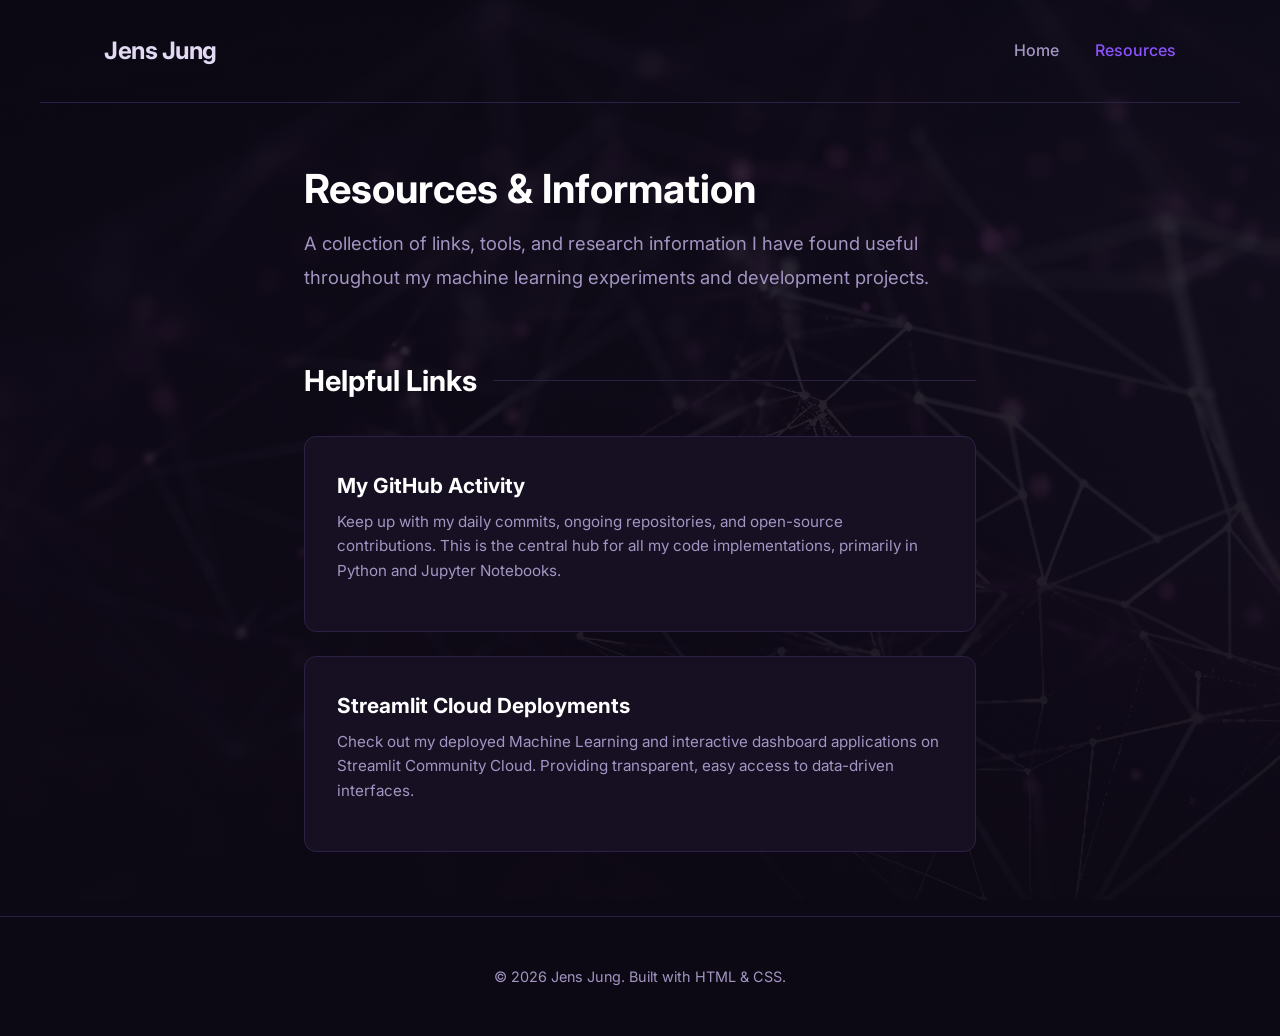
==== resources.html @ b27b84d1 "Fix mobile alignment for profile section" ====
<!DOCTYPE html>
<html lang="en">

<head>
    <meta charset="UTF-8">
    <meta name="viewport" content="width=device-width, initial-scale=1.0">
    <title>Jens Jung - Resources</title>
    <meta name="description" content="Helpful resources, links, and documents shared by Jens Jung.">
    <link href="https://fonts.googleapis.com/css2?family=Inter:wght@400;500;600;700&display=swap" rel="stylesheet">
    <link rel="stylesheet" href="style.css?v=3">
</head>

<body>
    <header>
        <a href="index.html" style="text-decoration: none;">
            <h1>Jens Jung</h1>
        </a>
        <nav>
            <a href="index.html">Home</a>
            <a href="resources.html" class="active">Resources</a>
        </nav>
    </header>

    <main>
        <section class="intro">
            <div class="intro-content">
                <h2>Resources & Information</h2>
                <p>
                    A collection of links, tools, and research information I have found useful throughout my machine
                    learning experiments and development projects.
                </p>
            </div>
        </section>

        <section class="projects">
            <h2 class="section-title">Helpful Links</h2>
            <div class="projects-grid">

                <a href="https://github.com/J90J" target="_blank" class="project-card">
                    <h3>My GitHub Activity</h3>
                    <p>
                        Keep up with my daily commits, ongoing repositories, and open-source contributions. This is the
                        central hub for all my code implementations, primarily in Python and Jupyter Notebooks.
                    </p>
                </a>

                <a href="https://share.streamlit.io/" target="_blank" class="project-card">
                    <h3>Streamlit Cloud Deployments</h3>
                    <p>
                        Check out my deployed Machine Learning and interactive dashboard applications on Streamlit
                        Community Cloud. Providing transparent, easy access to data-driven interfaces.
                    </p>
                </a>

            </div>
        </section>
    </main>

    <footer>
        <p>&copy; 2026 Jens Jung. Built with HTML & CSS.</p>
    </footer>
</body>

</html>
---- style.css ----
:root {
  --bg-color: #0d0914;
  /* Deep black with a hint of purple */
  --text-primary: #e2d9f3;
  --text-secondary: #a395c3;
  --accent-color: #8c52ff;
  /* Vibrant dark purple */
  --accent-hover: #a67cff;
  --card-bg: #161022;
  --border-color: #2d2046;
}

* {
  box-sizing: border-box;
  margin: 0;
  padding: 0;
}

body {
  font-family: 'Inter', system-ui, -apple-system, sans-serif;
  background-color: var(--bg-color);
  background-image: linear-gradient(rgba(13, 9, 20, 0.85), rgba(13, 9, 20, 0.95)), url('wallpaper.jpg');
  background-size: cover;
  background-attachment: fixed;
  background-position: center;
  color: var(--text-primary);
  line-height: 1.6;
  padding: 0;
  margin: 0;
}

header {
  padding: 2rem 5%;
  max-width: 1200px;
  margin: 0 auto;
  display: flex;
  justify-content: space-between;
  align-items: center;
  border-bottom: 1px solid var(--border-color);
}

header h1 {
  font-size: 1.5rem;
  font-weight: 700;
  color: var(--text-primary);
  letter-spacing: -0.5px;
}

nav a {
  color: var(--text-secondary);
  text-decoration: none;
  margin-left: 2rem;
  font-size: 1rem;
  transition: color 0.3s ease;
  font-weight: 500;
}

nav a:hover,
nav a.active {
  color: var(--accent-color);
}

main {
  max-width: 800px;
  margin: 4rem auto;
  padding: 0 5%;
}

.intro {
  margin-bottom: 4rem;
  animation: fadeInDown 0.8s ease forwards;
  display: flex;
  align-items: flex-start;
  gap: 3rem;
  justify-content: space-between;
}

.intro-content {
  flex: 1;
}

.profile-section {
  flex-shrink: 0;
  display: flex;
  flex-direction: column;
  align-items: center;
  gap: 1.5rem;
  margin-top: 2.5rem;
}


.profile-pic {
  width: 250px;
  height: 250px;
  border-radius: 50%;
  overflow: hidden;
  border: 4px solid var(--border-color);
  box-shadow: 0 10px 30px rgba(140, 82, 255, 0.2);
}

.profile-pic img {
  width: 100%;
  height: 100%;
  object-fit: cover;
  transform: scale(1.2);
  object-position: center 10%;
}

.intro h2 {
  font-size: 2.5rem;
  margin-top: 0;
  line-height: 1.1;
  margin-bottom: 1rem;
  color: #fff;
}

.intro p {
  font-size: 1.15rem;
  color: var(--text-secondary);
  line-height: 1.8;
}

.links {
  display: flex;
  flex-direction: column;
  gap: 1.25rem;
  width: 100%;
  align-items: stretch;
}

.links a {
  padding: 1rem 1.5rem;
  border-radius: 12px;
  text-decoration: none;
  font-weight: 600;
  font-size: 1.1rem;
  transition: all 0.4s cubic-bezier(0.175, 0.885, 0.32, 1.275);
  display: inline-flex;
  align-items: center;
  justify-content: center;
  gap: 1rem;
}

.btn-primary {
  background-color: var(--accent-color);
  color: #fff;
  border: 1px solid var(--accent-color);
  box-shadow: 0 0 15px rgba(140, 82, 255, 0.6), 0 0 25px rgba(140, 82, 255, 0.3);
}

.btn-primary:hover {
  background-color: var(--accent-hover);
  border-color: var(--accent-hover);
  transform: translateY(-4px) scale(1.02);
  box-shadow: 0 0 25px rgba(140, 82, 255, 0.8), 0 0 40px rgba(140, 82, 255, 0.5);
}

.btn-secondary {
  background-color: rgba(255, 20, 147, 0.05);
  color: var(--text-primary);
  border: 1px solid #ff1493;
  box-shadow: 0 0 15px rgba(255, 20, 147, 0.6), 0 0 25px rgba(255, 20, 147, 0.4);
}

.btn-secondary:hover {
  background-color: rgba(255, 20, 147, 0.15);
  border-color: #ff1493;
  color: #fff;
  transform: translateY(-4px) scale(1.02);
  box-shadow: 0 0 25px rgba(255, 20, 147, 0.8), 0 0 40px rgba(255, 20, 147, 0.5);
}

.section-title {
  font-size: 1.8rem;
  margin-bottom: 2rem;
  color: #fff;
  display: flex;
  align-items: center;
  gap: 1rem;
}

.section-title::after {
  content: '';
  flex: 1;
  height: 1px;
  background: var(--border-color);
}

.projects-grid {
  display: grid;
  grid-template-columns: 1fr;
  gap: 1.5rem;
}

.project-card {
  background: var(--card-bg);
  border: 1px solid var(--border-color);
  border-radius: 12px;
  padding: 2rem;
  transition: all 0.3s ease;
  text-decoration: none;
  color: inherit;
  display: block;
}

.project-card:hover {
  border-color: var(--accent-color);
  transform: translateY(-5px);
  box-shadow: 0 10px 30px rgba(0, 0, 0, 0.5);
}

.app-cover {
  width: 100%;
  height: 180px;
  object-fit: cover;
  border-radius: 8px;
  margin-bottom: 1.5rem;
  border: 1px solid var(--border-color);
  transition: all 0.3s ease;
}

.project-card:hover .app-cover {
  border-color: var(--accent-color);
}

.project-card h3 {
  font-size: 1.3rem;
  margin-bottom: 0.5rem;
  color: #fff;
}

.project-card p {
  color: var(--text-secondary);
  font-size: 0.95rem;
  margin-bottom: 1rem;
}

.project-tech {
  font-size: 0.8rem;
  color: var(--accent-color);
  font-family: monospace;
  background: rgba(140, 82, 255, 0.1);
  padding: 0.2rem 0.5rem;
  border-radius: 4px;
  display: inline-block;
}

footer {
  text-align: center;
  padding: 3rem 5%;
  color: var(--text-secondary);
  font-size: 0.9rem;
  border-top: 1px solid var(--border-color);
  margin-top: 4rem;
}

@keyframes fadeInDown {
  from {
    opacity: 0;
    transform: translateY(20px);
  }

  to {
    opacity: 1;
    transform: translateY(0);
  }
}

@media (max-width: 600px) {

  html,
  body {
    overflow-x: hidden;
  }

  header {
    flex-direction: column;
    gap: 1rem;
    text-align: center;
    padding: 1.5rem 5%;
  }

  nav {
    display: flex;
    flex-wrap: wrap;
    justify-content: center;
    gap: 1rem;
  }

  nav a {
    margin: 0;
  }

  main {
    margin: 2rem auto;
  }

  .intro {
    flex-direction: column-reverse;
    align-items: center;
    /* Vital to center children horizontally */
    text-align: center;
    gap: 2rem;
  }

  .intro-content {
    display: flex;
    flex-direction: column;
    align-items: center;
    width: 100%;
  }

  .profile-section {
    width: 100%;
    display: flex;
    flex-direction: column;
    justify-content: center;
    align-items: center !important;
    margin: 0 auto !important;
  }

  .profile-pic {
    margin: 0 auto !important;
    display: flex;
    justify-content: center;
  }

  .links {
    width: 100%;
    display: flex;
    flex-direction: column;
    justify-content: center;
    align-items: center !important;
    margin: 0 auto !important;
  }

  .links a {
    width: 100%;
    max-width: 320px;
    margin: 0 auto !important;
    display: flex !important;
    justify-content: center !important;
    align-items: center !important;
  }

  .section-title {
    justify-content: center;
    text-align: center;
  }

  .section-title::before {
    content: '';
    flex: 1;
    height: 1px;
    background: var(--border-color);
    max-width: 50px;
  }

  .section-title::after {
    max-width: 50px;
  }

  .project-card {
    text-align: center;
    padding: 1.5rem;
  }
}
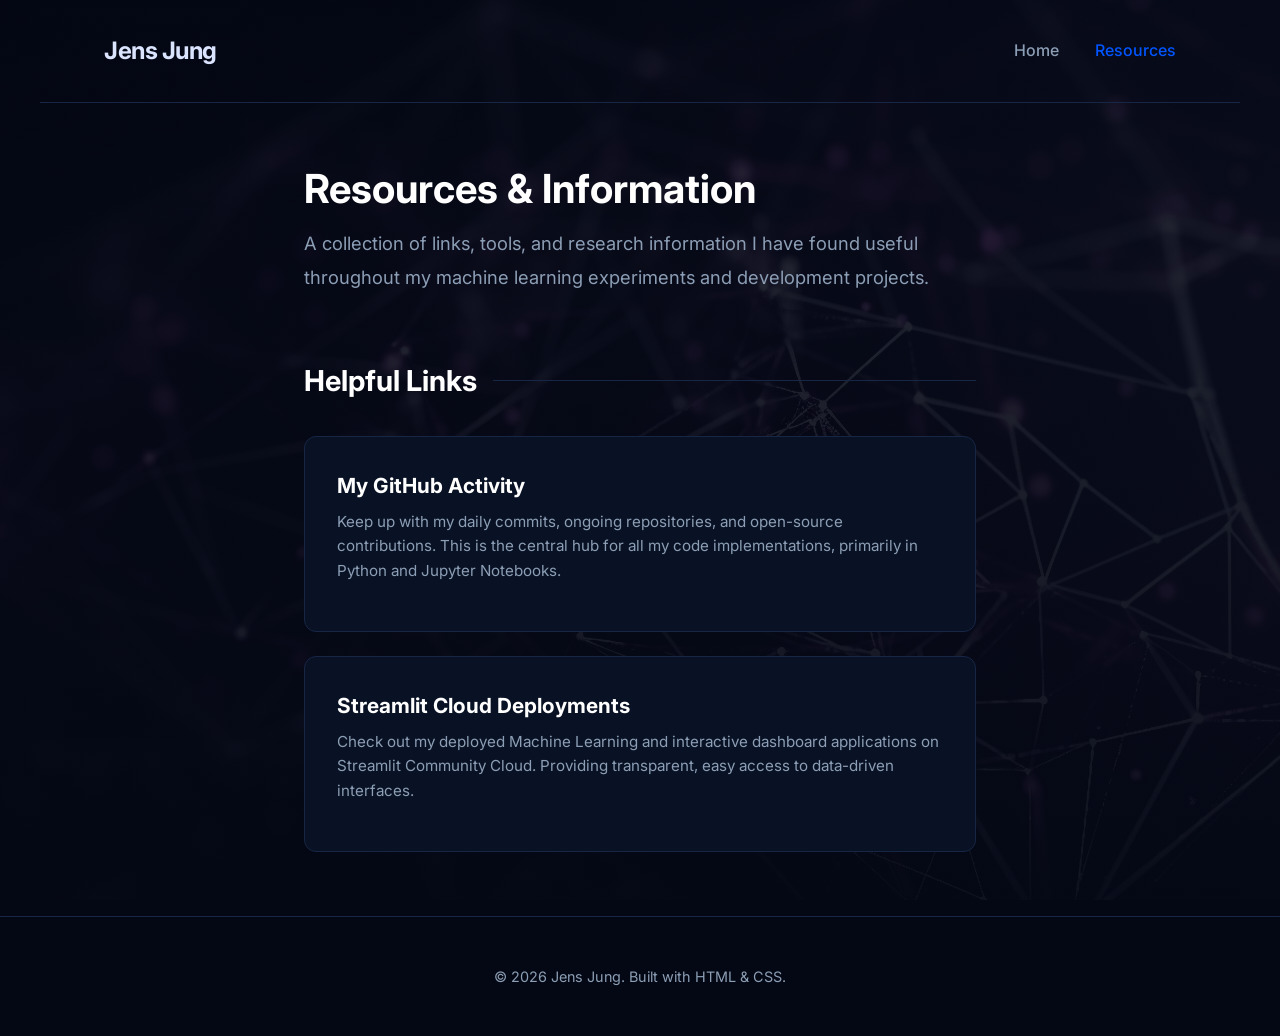
==== commit b6b1e9ff: "Update website theme color to electric blue" ====
--- a/resources.html
+++ b/resources.html
@@ -7,7 +7,7 @@
     <title>Jens Jung - Resources</title>
     <meta name="description" content="Helpful resources, links, and documents shared by Jens Jung.">
     <link href="https://fonts.googleapis.com/css2?family=Inter:wght@400;500;600;700&display=swap" rel="stylesheet">
-    <link rel="stylesheet" href="style.css?v=3">
+    <link rel="stylesheet" href="style.css?v=8">
 </head>
 
 <body>
--- a/style.css
+++ b/style.css
@@ -1,13 +1,13 @@
 :root {
-  --bg-color: #0d0914;
-  /* Deep black with a hint of purple */
-  --text-primary: #e2d9f3;
-  --text-secondary: #a395c3;
-  --accent-color: #8c52ff;
-  /* Vibrant dark purple */
-  --accent-hover: #a67cff;
-  --card-bg: #161022;
-  --border-color: #2d2046;
+  --bg-color: #040814;
+  /* Deep black with a hint of blue */
+  --text-primary: #dbe4ff;
+  --text-secondary: #8c9eb5;
+  --accent-color: #0055ff;
+  /* Vibrant electric blue */
+  --accent-hover: #3377ff;
+  --card-bg: #091224;
+  --border-color: #172645;
 }
 
 * {
@@ -19,7 +19,7 @@
 body {
   font-family: 'Inter', system-ui, -apple-system, sans-serif;
   background-color: var(--bg-color);
-  background-image: linear-gradient(rgba(13, 9, 20, 0.85), rgba(13, 9, 20, 0.95)), url('wallpaper.jpg');
+  background-image: linear-gradient(rgba(4, 8, 20, 0.85), rgba(4, 8, 20, 0.95)), url('wallpaper.jpg');
   background-size: cover;
   background-attachment: fixed;
   background-position: center;
@@ -95,7 +95,7 @@
   border-radius: 50%;
   overflow: hidden;
   border: 4px solid var(--border-color);
-  box-shadow: 0 10px 30px rgba(140, 82, 255, 0.2);
+  box-shadow: 0 10px 30px rgba(0, 85, 255, 0.2);
 }
 
 .profile-pic img {
@@ -145,29 +145,29 @@
   background-color: var(--accent-color);
   color: #fff;
   border: 1px solid var(--accent-color);
-  box-shadow: 0 0 15px rgba(140, 82, 255, 0.6), 0 0 25px rgba(140, 82, 255, 0.3);
+  box-shadow: 0 0 15px rgba(0, 85, 255, 0.6), 0 0 25px rgba(0, 85, 255, 0.3);
 }
 
 .btn-primary:hover {
   background-color: var(--accent-hover);
   border-color: var(--accent-hover);
   transform: translateY(-4px) scale(1.02);
-  box-shadow: 0 0 25px rgba(140, 82, 255, 0.8), 0 0 40px rgba(140, 82, 255, 0.5);
+  box-shadow: 0 0 25px rgba(0, 85, 255, 0.8), 0 0 40px rgba(0, 85, 255, 0.5);
 }
 
 .btn-secondary {
-  background-color: rgba(255, 20, 147, 0.05);
+  background-color: rgba(0, 210, 255, 0.05);
   color: var(--text-primary);
-  border: 1px solid #ff1493;
-  box-shadow: 0 0 15px rgba(255, 20, 147, 0.6), 0 0 25px rgba(255, 20, 147, 0.4);
+  border: 1px solid #00d2ff;
+  box-shadow: 0 0 15px rgba(0, 210, 255, 0.6), 0 0 25px rgba(0, 210, 255, 0.4);
 }
 
 .btn-secondary:hover {
-  background-color: rgba(255, 20, 147, 0.15);
-  border-color: #ff1493;
+  background-color: rgba(0, 210, 255, 0.15);
+  border-color: #00d2ff;
   color: #fff;
   transform: translateY(-4px) scale(1.02);
-  box-shadow: 0 0 25px rgba(255, 20, 147, 0.8), 0 0 40px rgba(255, 20, 147, 0.5);
+  box-shadow: 0 0 25px rgba(0, 210, 255, 0.8), 0 0 40px rgba(0, 210, 255, 0.5);
 }
 
 .section-title {
@@ -239,7 +239,7 @@
   font-size: 0.8rem;
   color: var(--accent-color);
   font-family: monospace;
-  background: rgba(140, 82, 255, 0.1);
+  background: rgba(0, 85, 255, 0.1);
   padding: 0.2rem 0.5rem;
   border-radius: 4px;
   display: inline-block;
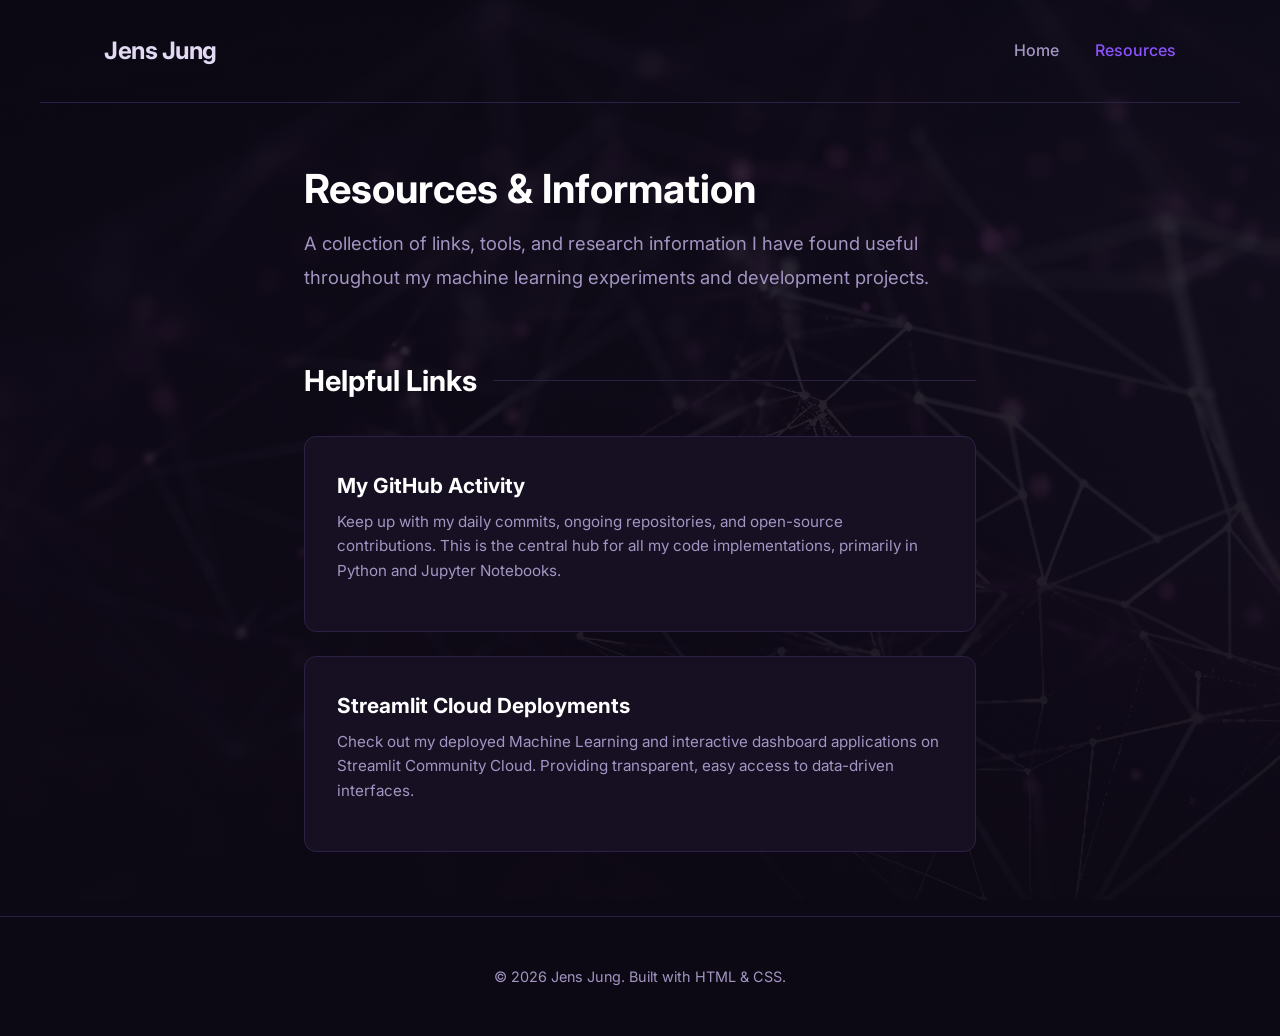
==== commit a5ddabb1: "Revert main theme to purple and update CSS version" ====
--- a/resources.html
+++ b/resources.html
@@ -7,7 +7,7 @@
     <title>Jens Jung - Resources</title>
     <meta name="description" content="Helpful resources, links, and documents shared by Jens Jung.">
     <link href="https://fonts.googleapis.com/css2?family=Inter:wght@400;500;600;700&display=swap" rel="stylesheet">
-    <link rel="stylesheet" href="style.css?v=8">
+    <link rel="stylesheet" href="style.css?v=9">
 </head>
 
 <body>
--- a/style.css
+++ b/style.css
@@ -1,13 +1,13 @@
 :root {
-  --bg-color: #040814;
-  /* Deep black with a hint of blue */
-  --text-primary: #dbe4ff;
-  --text-secondary: #8c9eb5;
-  --accent-color: #0055ff;
-  /* Vibrant electric blue */
-  --accent-hover: #3377ff;
-  --card-bg: #091224;
-  --border-color: #172645;
+  --bg-color: #0d0914;
+  /* Deep black with a hint of purple */
+  --text-primary: #e2d9f3;
+  --text-secondary: #a395c3;
+  --accent-color: #8c52ff;
+  /* Vibrant dark purple */
+  --accent-hover: #a67cff;
+  --card-bg: #161022;
+  --border-color: #2d2046;
 }
 
 * {
@@ -19,7 +19,7 @@
 body {
   font-family: 'Inter', system-ui, -apple-system, sans-serif;
   background-color: var(--bg-color);
-  background-image: linear-gradient(rgba(4, 8, 20, 0.85), rgba(4, 8, 20, 0.95)), url('wallpaper.jpg');
+  background-image: linear-gradient(rgba(13, 9, 20, 0.85), rgba(13, 9, 20, 0.95)), url('wallpaper.jpg');
   background-size: cover;
   background-attachment: fixed;
   background-position: center;
@@ -95,7 +95,7 @@
   border-radius: 50%;
   overflow: hidden;
   border: 4px solid var(--border-color);
-  box-shadow: 0 10px 30px rgba(0, 85, 255, 0.2);
+  box-shadow: 0 10px 30px rgba(140, 82, 255, 0.2);
 }
 
 .profile-pic img {
@@ -145,14 +145,14 @@
   background-color: var(--accent-color);
   color: #fff;
   border: 1px solid var(--accent-color);
-  box-shadow: 0 0 15px rgba(0, 85, 255, 0.6), 0 0 25px rgba(0, 85, 255, 0.3);
+  box-shadow: 0 0 15px rgba(140, 82, 255, 0.6), 0 0 25px rgba(140, 82, 255, 0.3);
 }
 
 .btn-primary:hover {
   background-color: var(--accent-hover);
   border-color: var(--accent-hover);
   transform: translateY(-4px) scale(1.02);
-  box-shadow: 0 0 25px rgba(0, 85, 255, 0.8), 0 0 40px rgba(0, 85, 255, 0.5);
+  box-shadow: 0 0 25px rgba(140, 82, 255, 0.8), 0 0 40px rgba(140, 82, 255, 0.5);
 }
 
 .btn-secondary {
@@ -239,7 +239,7 @@
   font-size: 0.8rem;
   color: var(--accent-color);
   font-family: monospace;
-  background: rgba(0, 85, 255, 0.1);
+  background: rgba(140, 82, 255, 0.1);
   padding: 0.2rem 0.5rem;
   border-radius: 4px;
   display: inline-block;
